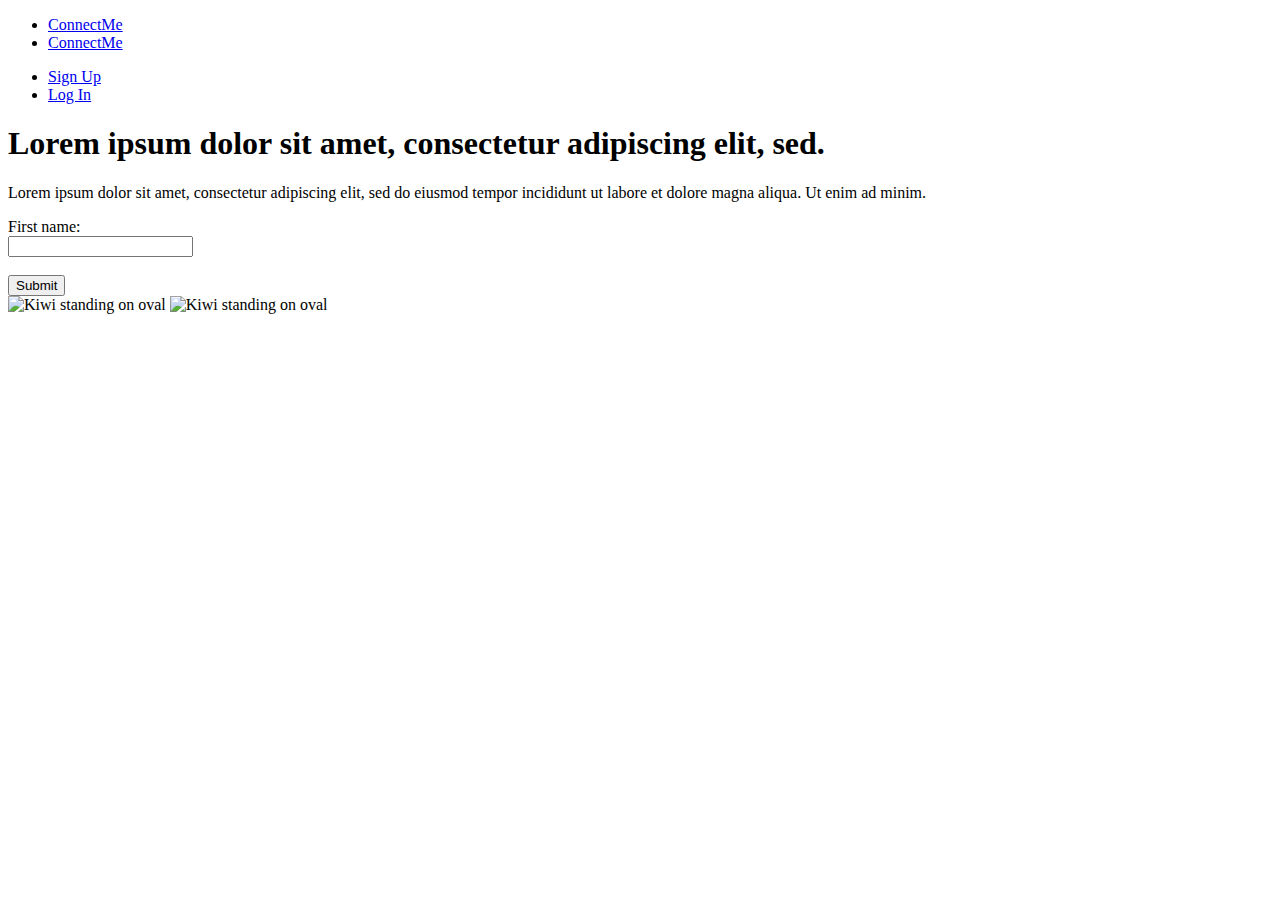
==== VS Studio Code/index.html @ 70f80754 "Add files via upload" ====
<!DOCTYPE html>
<html lang="en-US">

    <head>
        <meta charset="utf-8">
        <meta name="viewport" content="width=device-width, initial-scale=1.0">
        <link rel="stylesheet" type="text/css" href="style.css">
        <link rel="stylesheet" type="text/css" href="nav.css">
        <title>Home Page</title>
    </head>

    <body>
        <header>
        </header>

        <div>
        <nav>
            <ul class="logo">
                <li><a href="index.html">ConnectMe</a></li>
                <li><a href="index.html">ConnectMe</a></li>
            </ul>
            <ul>
                <li class="button1"><a href="#">Sign Up</a></li>
                <li class="button2"><a href="#">Log In</a></li>
            </ul>
        </nav>
        </div>

        <main>
        <h1>Lorem ipsum dolor sit amet, consectetur adipiscing elit, sed.</h1>
        <p>Lorem ipsum dolor sit amet, consectetur adipiscing elit, sed do eiusmod tempor incididunt ut labore et dolore magna aliqua. Ut enim ad minim.</p>

        <form action="/action_page.php">
            <label for="fname">First name:</label><br>
            <input type="text" id="fname" name="fname"><br><br>
            <input type="submit" value="Submit">
        </form>

        <div>
        <img src="Circle.svg" alt="Kiwi standing on oval">
        <img src="Circle.svg" alt="Kiwi standing on oval">
        </div>

        </main>

        <footer>
        </footer>
    </body>
</html>
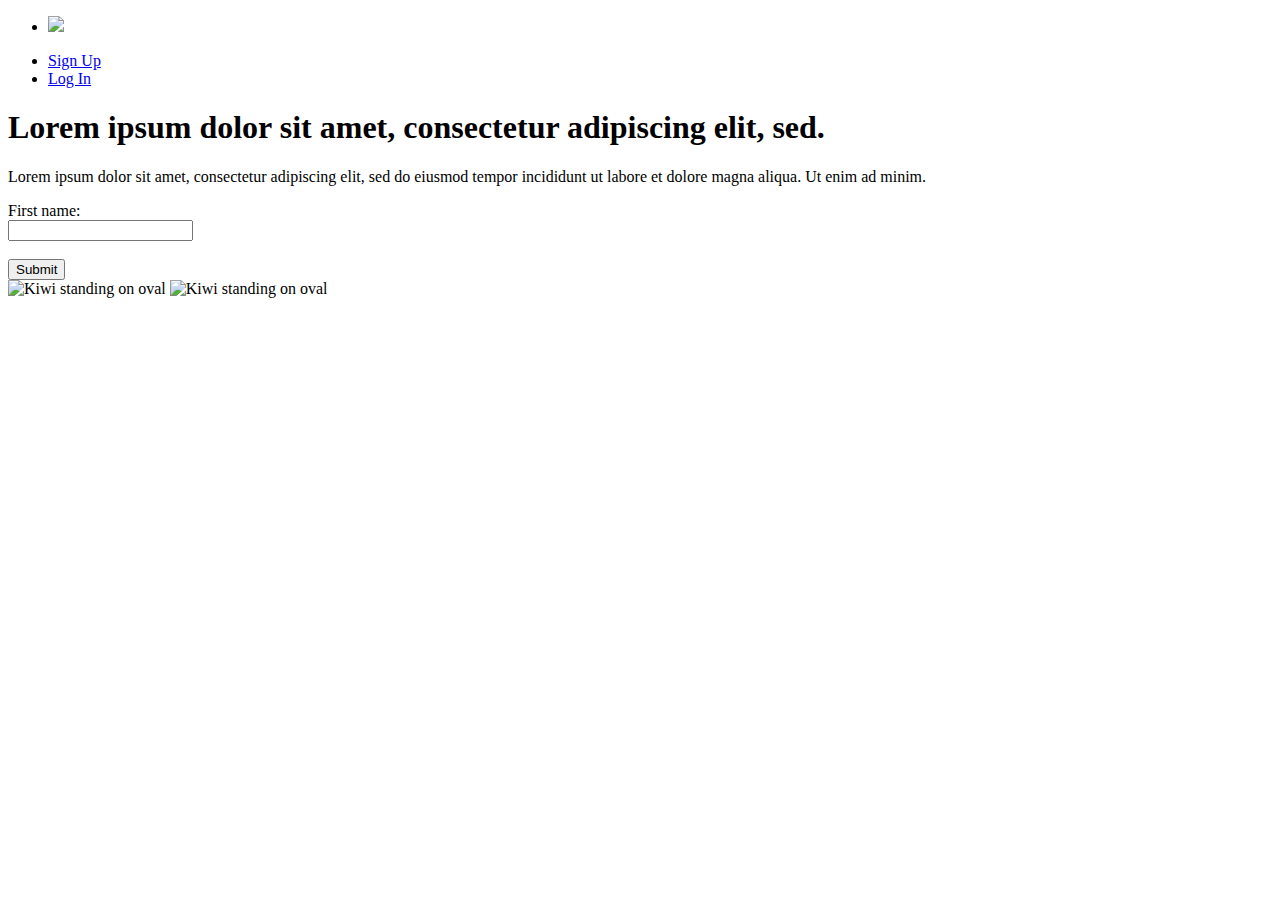
==== commit 781dd4e7: "Add files via upload" ====
--- a/VS Studio Code/index.html
+++ b/VS Studio Code/index.html
@@ -16,8 +16,8 @@
         <div>
         <nav>
             <ul class="logo">
-                <li><a href="index.html">ConnectMe</a></li>
-                <li><a href="index.html">ConnectMe</a></li>
+               <!-- <li><a href="index.html">ConnectMe</a></li>-->
+                <li><img src="ConnectMe_LightModeV2.PNG"></li>
             </ul>
             <ul>
                 <li class="button1"><a href="#">Sign Up</a></li>
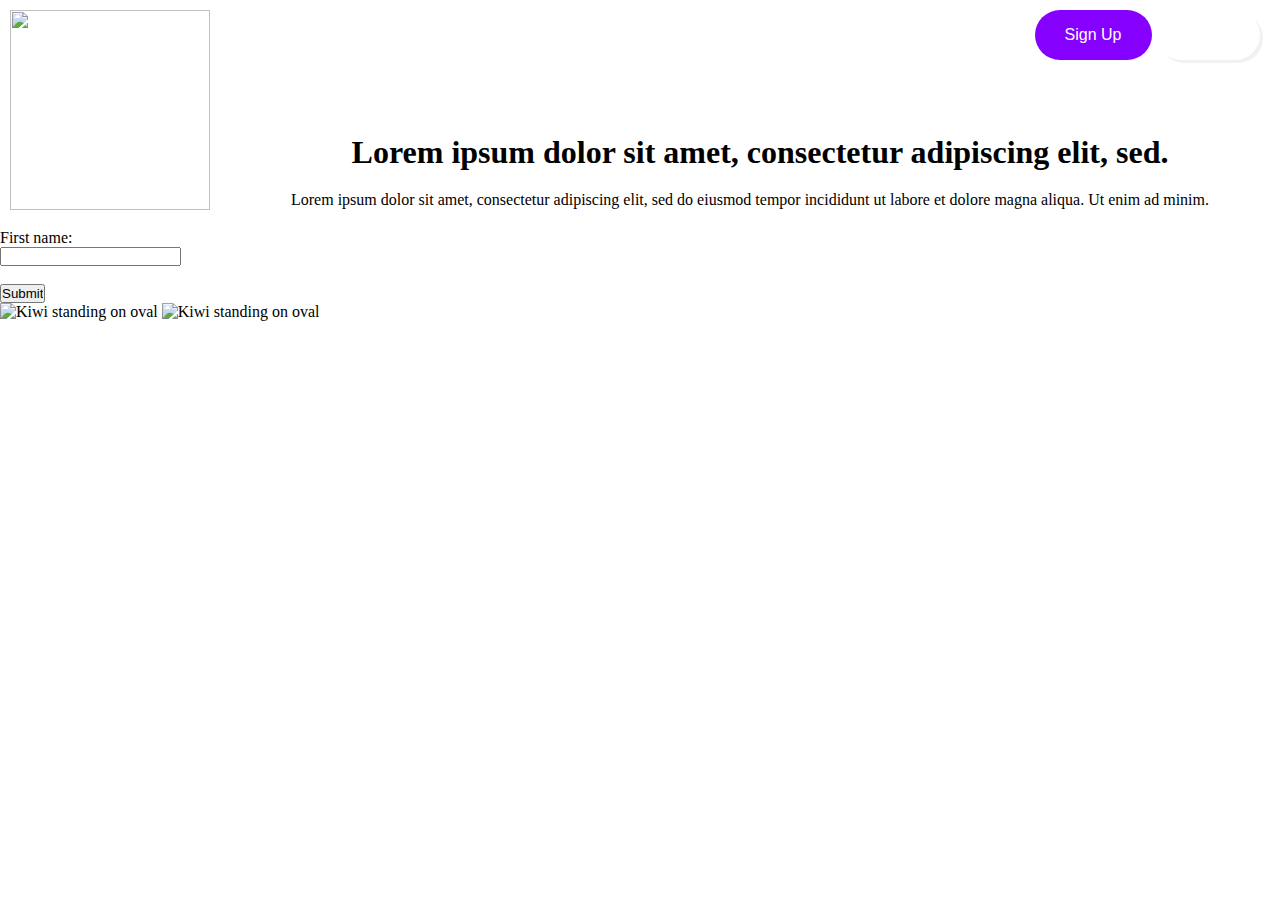
==== commit e0a31e3c: "Add files via upload" ====
--- a/VS Studio Code/index.html
+++ b/VS Studio Code/index.html
@@ -17,12 +17,14 @@
         <nav>
             <ul class="logo">
                <!-- <li><a href="index.html">ConnectMe</a></li>-->
-                <li><img src="ConnectMe_LightModeV2.PNG"></li>
+               <a href="index.html"><img class="logo" src="ConnectMe_LightModeV2.PNG"></a>
             </ul>
             <ul>
-                <li class="button1"><a href="#">Sign Up</a></li>
-                <li class="button2"><a href="#">Log In</a></li>
+                <li class="button1"><a href="#" class="text-decoration-none">Sign Up</a></li>
+                <li class="button2"><a href="LoginPage.html" class="text-decoration-none">Log In</a></li>
             </ul>
+
+            
         </nav>
         </div>
 
--- a/VS Studio Code/style.css
+++ b/VS Studio Code/style.css
@@ -0,0 +1,14 @@
+h1{
+    text-align: center;
+    display: block;
+}
+
+p{
+    text-align: center;
+    padding: 20px;
+}
+
+img{
+
+}
+
--- a/VS Studio Code/nav.css
+++ b/VS Studio Code/nav.css
@@ -0,0 +1,87 @@
+* {
+    margin:0;
+    padding:0;
+  }
+
+  #abc{
+    width:100%;
+    height:100vh;
+    background-image: url(img2.jpg);
+    background-size: cover;
+  }
+  nav{
+    width: 100%;
+    height: 50px;
+    line-height: 50px;
+    padding: 10px;
+    margin-bottom: 5%;
+  }
+  nav ul{
+    float: right;
+    margin-right: 30px;
+  }
+
+  .logo{
+    color: #8600ff;
+    float: left;
+    display: block;
+  }
+
+  img.logo{
+    width: 200px;
+    height: 200px;
+    display: block;
+    overflow: hidden;
+}
+
+.logo-image{
+    width: 46px;
+    height: 46px;
+    border-radius: 50%;
+    overflow: hidden;
+    margin-top: -6px;
+}
+
+  nav ul li{
+    list-style-type: none;
+    display: inline-block;
+    transition: 0.7s all;
+    font-family: "HelveticaNeue-Light", "Helvetica Neue Light", "Helvetica Neue", Helvetica, Arial, "Lucida Grande", sans-serif;
+    font-weight: 500;
+  }
+
+  nav ul li:hover{
+    background-color: #8600ff;
+  }
+
+  nav ul li a{
+    text-decoration: none;
+    color: #fff;
+    padding: 30px;
+  }
+
+  .button1 {
+    background-color: #8600ff;
+    border: none;
+    color: white;
+    
+    text-align: center;
+    text-decoration: none;
+    display: inline-block;
+    
+    cursor: pointer;
+    border-radius: 40px;
+  }
+
+  .button2 {
+    border: none;
+    color: black;
+    
+    text-align: center;
+    text-decoration: none;
+    display: inline-block;
+    
+    cursor: pointer;
+    border-radius: 40px;
+    box-shadow: 3px 3px #f1f1f1;
+  }
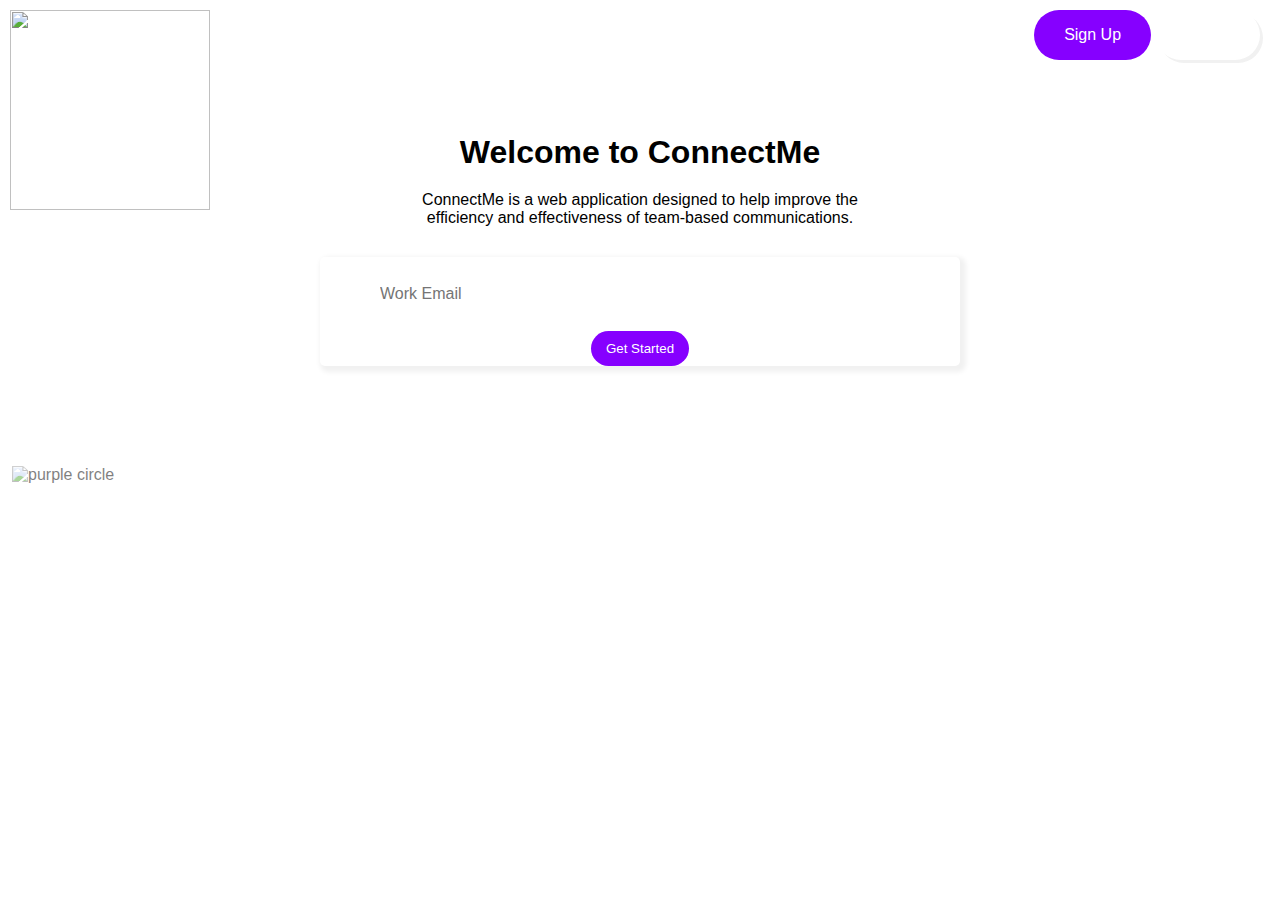
==== commit 194892dc: "Add files via upload" ====
--- a/VS Studio Code/index.html
+++ b/VS Studio Code/index.html
@@ -6,42 +6,41 @@
         <meta name="viewport" content="width=device-width, initial-scale=1.0">
         <link rel="stylesheet" type="text/css" href="style.css">
         <link rel="stylesheet" type="text/css" href="nav.css">
-        <title>Home Page</title>
+        <script src="myscripts.js"></script>
+        <title>ConnectMe</title>
     </head>
 
     <body>
         <header>
         </header>
-
-        <div>
+        
         <nav>
             <ul class="logo">
-               <!-- <li><a href="index.html">ConnectMe</a></li>-->
                <a href="index.html"><img class="logo" src="ConnectMe_LightModeV2.PNG"></a>
             </ul>
             <ul>
-                <li class="button1"><a href="#" class="text-decoration-none">Sign Up</a></li>
-                <li class="button2"><a href="LoginPage.html" class="text-decoration-none">Log In</a></li>
+                <li class="button1"><a href="SignUp.html">Sign Up</a></li>
+                <li class="button2"><a class="log" href="LoginPage.html">Log In</a></li>
             </ul>
-
-            
         </nav>
-        </div>
 
         <main>
-        <h1>Lorem ipsum dolor sit amet, consectetur adipiscing elit, sed.</h1>
-        <p>Lorem ipsum dolor sit amet, consectetur adipiscing elit, sed do eiusmod tempor incididunt ut labore et dolore magna aliqua. Ut enim ad minim.</p>
+            <h1>Welcome to ConnectMe</h1>
+            <p>ConnectMe is a web application designed to help improve the efficiency and effectiveness of team-based communications.</p>
 
-        <form action="/action_page.php">
-            <label for="fname">First name:</label><br>
-            <input type="text" id="fname" name="fname"><br><br>
-            <input type="submit" value="Submit">
-        </form>
 
-        <div>
-        <img src="Circle.svg" alt="Kiwi standing on oval">
-        <img src="Circle.svg" alt="Kiwi standing on oval">
-        </div>
+            <div class="container1">
+                <form>
+                  <input type="email" id="email" name="email" placeholder="Work Email" required>
+                  <input class="GetStart" type="submit" value="Get Started">
+                </form>
+              </div>
+
+              
+            <div>
+            <img style="object-fit: cover; object-position: -20% 0;" class="c1" src="Circle.svg" alt="purple circle">
+            <img class="c2" src="Circle.svg" alt="purple circle">
+            </div>
 
         </main>
 
--- a/VS Studio Code/style.css
+++ b/VS Studio Code/style.css
@@ -1,14 +1,195 @@
+/*-----------------------------------Home Page-------------------------*/
+*{
+    font-family: "HelveticaNeue-Light", "Helvetica Neue Light", "Helvetica Neue", Helvetica, Arial, "Lucida Grande", sans-serif;
+}
+
 h1{
     text-align: center;
     display: block;
+    margin-left: 27%;
+    margin-right: 27%;
 }
 
 p{
     text-align: center;
-    padding: 20px;
+    margin-top: 20px;
+    margin-left: 32%;
+    margin-right: 32%;
 }
 
 img{
-
+    float: left;
 }
 
+.c1{
+    width: 40%;
+    height: 20%;
+    opacity: 0.9;
+    margin-left: -200px;
+    margin-top: 0px;
+    margin-bottom: none;
+}
+
+.c2{
+    margin: 5%;
+    opacity: 0.5;
+    width: 40%;
+    height: 20%;
+    margin-left: -300px;
+    margin-top: 100px;
+}
+
+
+/*
+@media only screen and (max-width: 100) {
+    img, .c1, .c2{
+     margin: auto;
+     height: auto;
+    }
+  }
+  */
+
+
+  input[type=email], select, textarea {
+    width: 85%;
+    padding: 12px;
+    border: none;
+    border-radius: 4px;
+    box-sizing: border-box;
+    margin-top: 6px;
+    margin-bottom: 16px;
+    resize: vertical;
+    font-size:medium;
+    
+  }
+  
+  input[type=submit] {
+    background-color: #8600ff;
+    color: white;
+    padding: 10px 15px;
+    border: none;
+    border-radius: 20px;
+    cursor: pointer;
+    align-items: center;
+    
+  }
+  
+  input[type=submit]:hover {
+    background-color:black;
+  }
+  
+  .container1 {
+    border-radius: 5px;
+    box-shadow: 3px 3px 5px 3px #f1f1f1;
+    width: 50%;
+    text-align: center;
+    margin-left: 25%;
+    margin-top: 30px;
+    padding-top: 10px;
+  }
+
+
+@media only screen and (max-width: 500) {
+    .container{
+        height: auto;
+        width: auto;
+    }
+}
+
+@media only screen and (max-width: 900px) {
+    .GetStart{
+        margin-bottom: 5%;
+    }
+}
+
+@media only screen and (max-width: 900px) {
+    .c1, .c2{
+        height: 75%;
+        width: 75%;
+    }
+}
+/*-----------------------------------Sign Up Page-------------------------*/
+
+h1.form{
+    text-align: center;
+    display: block;
+    margin-left: 5%;
+    margin-right: 5%;
+    padding-top: 10px;
+}
+
+/* Full-width input fields */
+input[type=text], input[type=password] {
+  width: 95%;
+  padding: 15px;
+  margin: 5px 0 20px 0;
+  display: inline-block;
+  border: 1px solid rgb(114, 114, 114);
+  border-radius: 5px;
+}
+
+input[type=text]:focus, input[type=password]:focus {
+  background-color: #ddd;
+  outline: none;
+}
+
+
+/* Set a style for all buttons */
+button {
+  background-color: #8600ff;
+  color: white;
+  padding: 14px 20px;
+  margin: 8px 0;
+  border: none;
+  cursor: pointer;
+  width: 100%;
+  opacity: 0.9;
+}
+
+button:hover {
+  opacity:1;
+}
+
+/* Extra styles for the cancel button */
+.cancelbtn {
+  padding: 14px 20px;
+  background-color: white;
+  color: black;
+}
+
+.cancelbtn:hover{
+    opacity:1; 
+    background-color: red;
+    color: white;
+}
+
+/* Float cancel and signup buttons and add an equal width */
+.cancelbtn, .signupbtn {
+  float: left;
+  width: 50%;
+}
+
+/* Add padding to container elements */
+.container2 {
+  padding: 16px;
+  border-radius: 5px;
+  box-shadow: 3px 3px 5px 3px #f1f1f1;
+  width: 40%;
+  margin-left: 30%;
+  margin-top: 30px;
+  padding-top: 10px;
+}
+
+/* Clear floats */
+.clearfix::after {
+  content: "";
+  clear: both;
+  display: table;
+}
+
+/* Change styles for cancel button and signup button on extra small screens */
+@media screen and (max-width: 300px) {
+  .cancelbtn, .signupbtn {
+     width: 100%;
+  }
+}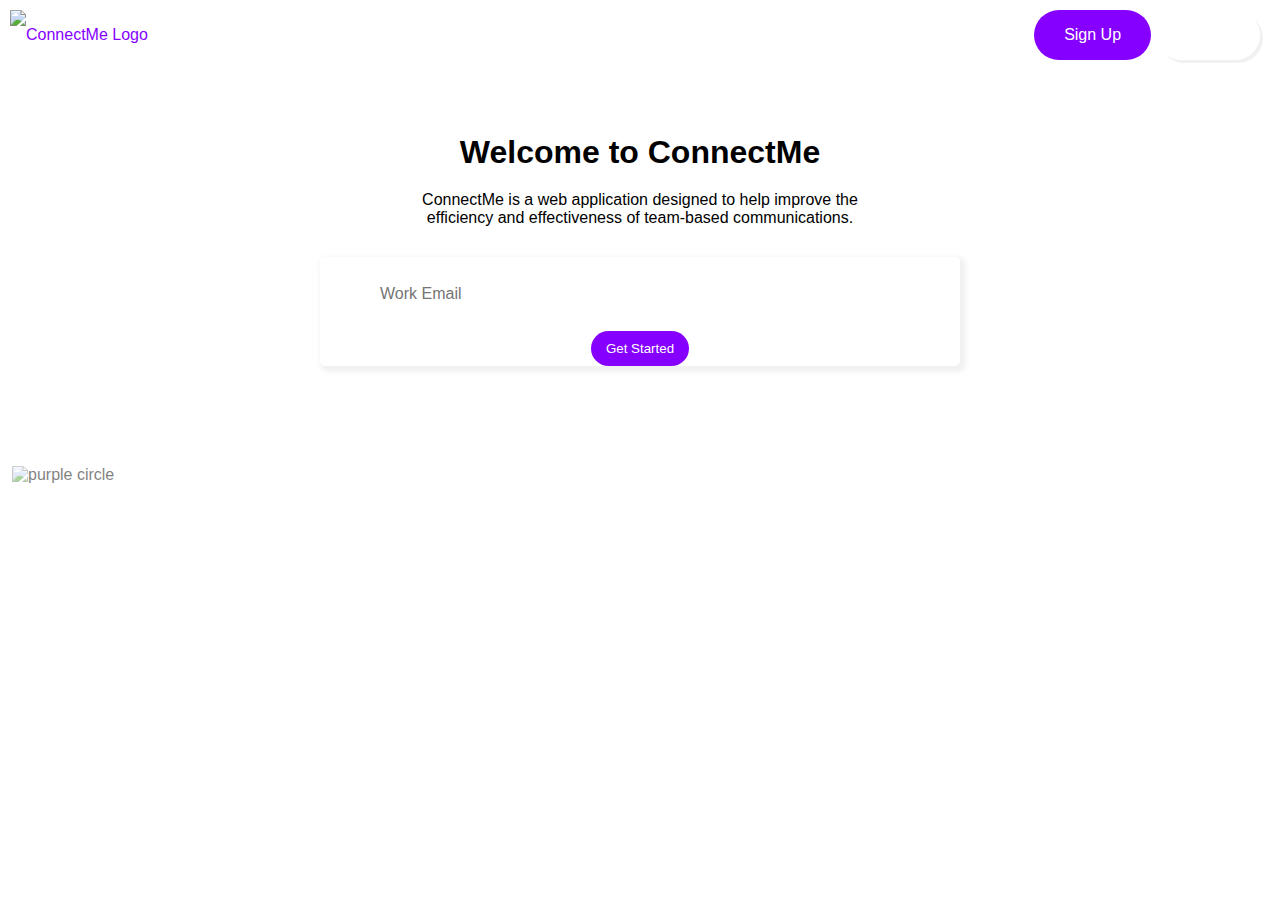
==== commit 908d680e: "Add files via upload" ====
--- a/VS Studio Code/index.html
+++ b/VS Studio Code/index.html
@@ -15,9 +15,7 @@
         </header>
         
         <nav>
-            <ul class="logo">
-               <a href="index.html"><img class="logo" src="ConnectMe_LightModeV2.PNG"></a>
-            </ul>
+            <a href="index.html"><img class="logo" src="ConnectMe_LightModeV2.PNG" alt="ConnectMe Logo"></a>
             <ul>
                 <li class="button1"><a href="SignUp.html">Sign Up</a></li>
                 <li class="button2"><a class="log" href="LoginPage.html">Log In</a></li>
--- a/VS Studio Code/style.css
+++ b/VS Studio Code/style.css
@@ -96,7 +96,7 @@
     }
 }
 
-@media only screen and (max-width: 900px) {
+@media only screen and (max-width: 1250px) {
     .GetStart{
         margin-bottom: 5%;
     }
@@ -108,7 +108,7 @@
         width: 75%;
     }
 }
-/*-----------------------------------Sign Up Page-------------------------*/
+/*-----------------------------------Sign Up & Login Page-------------------------*/
 
 h1.form{
     text-align: center;
@@ -187,9 +187,36 @@
   display: table;
 }
 
+/* This is for the Show password Toggle Icon
+form i {
+    margin-left: -30px;
+    cursor: pointer;
+}
+
+@media only screen and (max-width:900px){
+    form i{
+        margin-left: auto;
+    }
+}*/
+
+
 /* Change styles for cancel button and signup button on extra small screens */
 @media screen and (max-width: 300px) {
   .cancelbtn, .signupbtn {
      width: 100%;
   }
-}+}
+
+@media only screen and (max-width: 900px) {
+    .container2{
+        height: auto;
+        width: 50%;
+    }
+}
+
+@media only screen and (max-width: 300px) {
+    input{
+        height: auto;
+        width: 50%;
+    }
+}
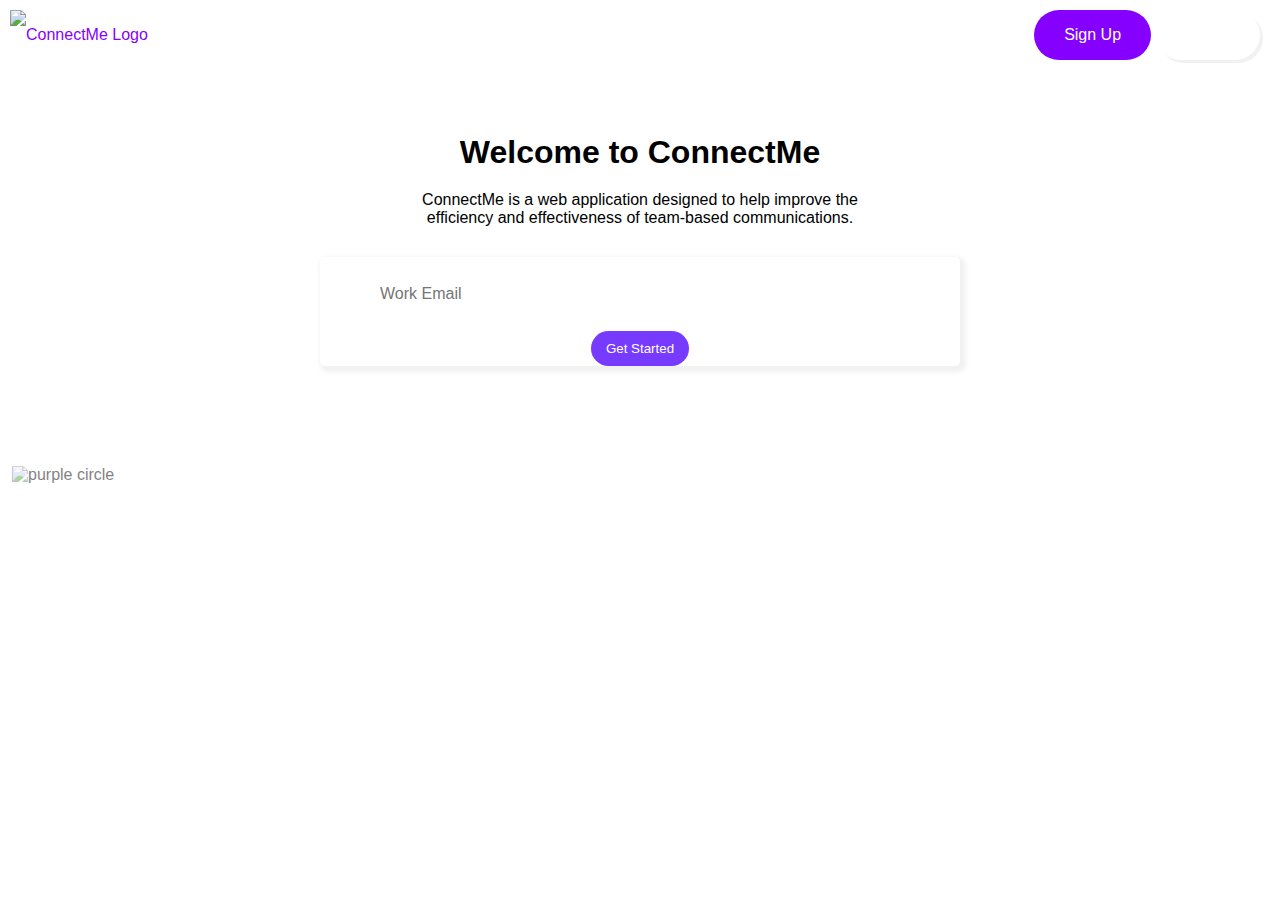
==== commit 8dcde0cf: "Add files via upload" ====
--- a/VS Studio Code/index.html
+++ b/VS Studio Code/index.html
@@ -36,7 +36,7 @@
 
               
             <div>
-            <img style="object-fit: cover; object-position: -20% 0;" class="c1" src="Circle.svg" alt="purple circle">
+            <img class="c1" src="Circle.svg" alt="purple circle">
             <img class="c2" src="Circle.svg" alt="purple circle">
             </div>
 
--- a/VS Studio Code/style.css
+++ b/VS Studio Code/style.css
@@ -2,6 +2,7 @@
 *{
     font-family: "HelveticaNeue-Light", "Helvetica Neue Light", "Helvetica Neue", Helvetica, Arial, "Lucida Grande", sans-serif;
 }
+
 
 h1{
     text-align: center;
@@ -27,16 +28,17 @@
     opacity: 0.9;
     margin-left: -200px;
     margin-top: 0px;
-    margin-bottom: none;
+    overflow: hidden;
 }
 
 .c2{
     margin: 5%;
     opacity: 0.5;
     width: 40%;
-    height: 20%;
     margin-left: -300px;
     margin-top: 100px;
+    overflow: hidden;
+    position: absolute;
 }
 
 
@@ -64,7 +66,7 @@
   }
   
   input[type=submit] {
-    background-color: #8600ff;
+    background-color: #773BFF;
     color: white;
     padding: 10px 15px;
     border: none;
@@ -103,12 +105,28 @@
 }
 
 @media only screen and (max-width: 900px) {
-    .c1, .c2{
+    .c1{
         height: 75%;
         width: 75%;
     }
 }
+
+@media only screen and (max-width: 900px) {
+    .c2{
+        
+        width: 75%;
+        position: absolute;
+}
+}
 /*-----------------------------------Sign Up & Login Page-------------------------*/
+
+p.terms{
+    text-align: center;
+    margin-top: 20px;
+    margin-left: 15%;
+    margin-right: 15%;
+    margin-bottom: 10px;
+}
 
 h1.form{
     text-align: center;
@@ -136,7 +154,7 @@
 
 /* Set a style for all buttons */
 button {
-  background-color: #8600ff;
+  background-color: #773BFF;
   color: white;
   padding: 14px 20px;
   margin: 8px 0;
@@ -220,3 +238,22 @@
         width: 50%;
     }
 }
+
+/*-----------------------------------Dashboard Page #1-------------------------*/
+
+.wrapper {
+    margin-right: auto;
+    margin-left:  50px;
+    margin-bottom: 10px;
+    max-width: 960px;
+    padding-right: 10px;
+    padding-left:  10px;
+}
+
+.box{
+    border: none;
+    border-radius: 10px;
+    box-shadow: 3px 3px 4px 2px #f1f1f1;
+    width: 300px;
+    height: 200px;
+}